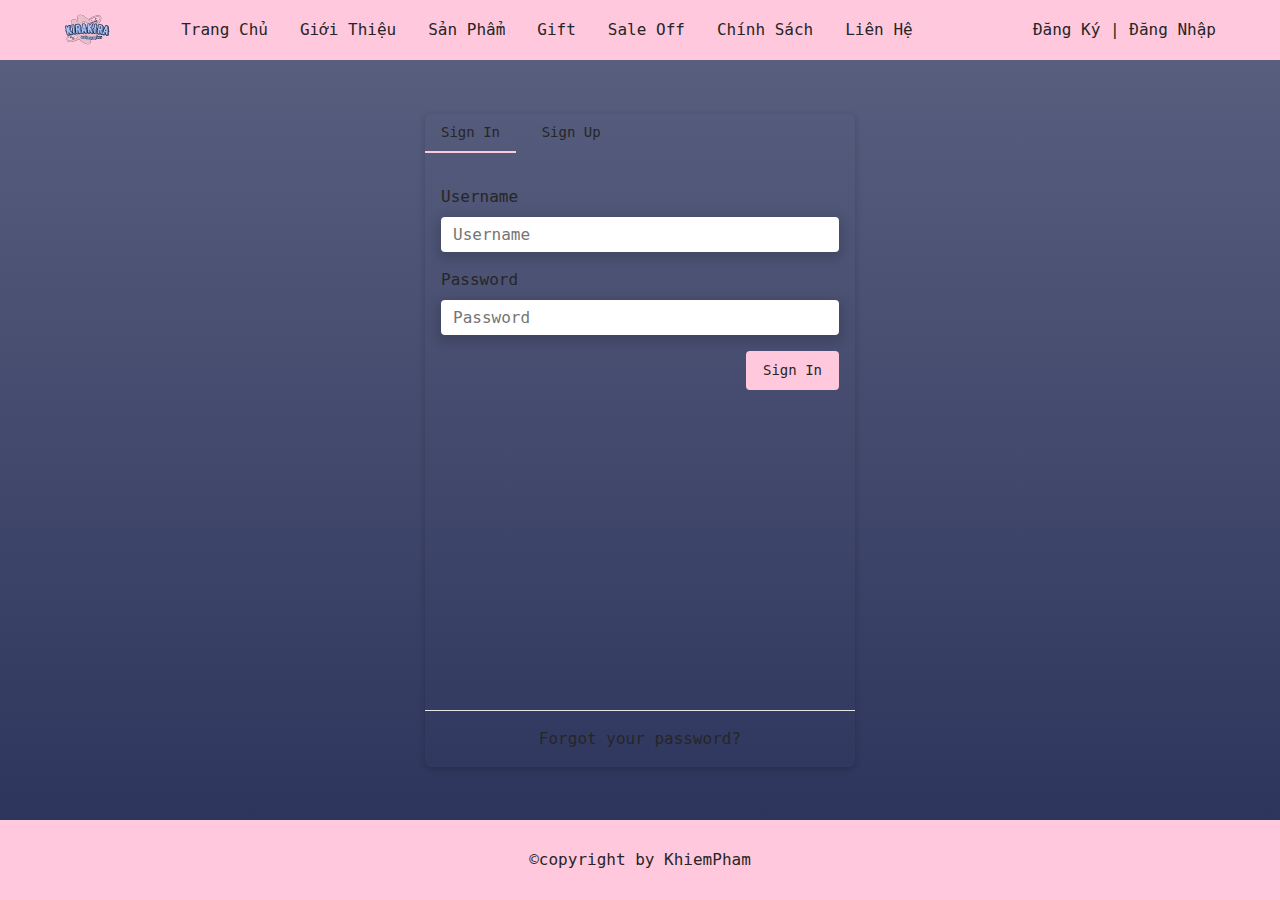
==== account.html @ 38f3d6b7 "Login page" ====
<!DOCTYPE html>
<html lang="en">
  <head>
    <meta charset="UTF-8" />
    <meta name="viewport" content="width=device-width, initial-scale=1.0" />
    <title>Kira Kira - Account</title>
    <link rel="icon" type="image/x-icon" href="assets/images/logo.ico" />
    <link
      rel="stylesheet"
      href="https://cdnjs.cloudflare.com/ajax/libs/font-awesome/6.6.0/css/all.min.css"
      integrity="sha512-Kc323vGBEqzTmouAECnVceyQqyqdsSiqLQISBL29aUW4U/M7pSPA/gEUZQqv1cwx4OnYxTxve5UMg5GT6L4JJg=="
      crossorigin="anonymous"
      referrerpolicy="no-referrer"
    />
    <link rel="stylesheet" href="styles/shared/layout.css" />
    <link rel="stylesheet" href="styles/account.css" />
  </head>
  <body>
    <div class="app">
      <header>
        <div class="container">
          <div class="header-container">
            <div class="main-logo">
              <a href="/">
                <img src="assets/images/logo.svg" alt="logo" />
              </a>
            </div>
            <nav>
              <ul class="menu">
                <li class="menu-item">
                  <a href="#1">
                    <i class="fa-solid fa-house"></i>
                    Trang chủ
                  </a>
                </li>
                <li class="menu-item"><a href="#2">Giới thiệu</a></li>
                <li class="menu-item">
                  <a href="./products.html">
                    Sản phẩm
                    <i class="fa-solid fa-chevron-down"></i>
                  </a>
                  <ul class="submenu">
                    <li><a href="#">Sản phẩm 1</a></li>
                    <li><a href="#">Sản phẩm 2</a></li>
                    <li><a href="#">Sản phẩm 3</a></li>
                  </ul>
                </li>
                <li class="menu-item">
                  <a href="#4">
                    <i class="fa-solid fa-gift"></i>
                    gift
                    <i class="fa-solid fa-chevron-down"></i>
                  </a>
                  <ul class="submenu">
                    <li><a href="#">Gift 1</a></li>
                    <li><a href="#">Gift 2</a></li>
                    <li><a href="#">Gift 3</a></li>
                  </ul>
                </li>
                <li class="menu-item"><a href="#5">Sale off</a></li>
                <li class="menu-item"><a href="#5">Chính sách</a></li>
                <li class="menu-item"><a href="#5">Liên hệ</a></li>
              </ul>
            </nav>
            <div class="header-right">
              <div class="control-box">
                <div class="search-box">
                  <button class="icon search-icon" aria-label="Search">
                    <i class="fa-solid fa-magnifying-glass"></i>
                  </button>
                  <input
                    id="search-input"
                    name="search-input"
                    class="animation-fade-top"
                    type="text"
                    placeholder="Tìm kiếm"
                  />
                </div>
                <button id="mini-cart" class="icon" aria-label="Cart">
                  <a href="/cart.html">
                    <i class="fa-solid fa-cart-shopping"></i>
                  </a>
                </button>
                <div class="account">
                  <a href="/register.html">Đăng ký</a>
                  |
                  <a href="/account.html">Đăng nhập</a>
                </div>
                <!-- <div class="account">
                  <a href="/profile.html" class="profile-btn">
                    <i class="fa-solid fa-user"></i>
                    <span>Tài Khoản</span>
                  </a>
                </div> -->
              </div>
            </div>
          </div>
        </div>
      </header>
      <main>
        <div class="main-container account-page">
          <div class="container">
            <div class="account-container">
              <div class="account-wrapper">
                <div class="account-nav">
                  <ul class="account-links">
                    <li class="account-link-item active"><a class="nav-btn btn btn-text btn-signin">Sign in</a></li>
                    <li class="account-link-item"><a class="nav-btn btn btn-text btn-signup">Sign up</a></li>
                  </ul>
                </div>
                <div class="account-body">
                  <form class="account-form signin-form active" action="" method="post" name="form">
                    <div class="form-row">
                      <div class="form-item">
                        <label for="username">Username</label>
                        <input class="form-styling" type="text" name="username" placeholder="Username" />
                      </div>
                    </div>
                    <div class="form-row">
                      <div class="form-item">
                        <label for="password">Password</label>
                        <input class="form-styling" type="text" name="password" placeholder="Password" />
                      </div>
                    </div>
                    <div class="form-control">
                      <div class="btn btn-primary btn-animate">
                        <a class="btn-signin">Sign in</a>
                      </div>
                    </div>
                  </form>

                  <form class="account-form signup-form" action="" method="post" name="form">
                    <div class="form-row">
                      <div class="form-item">
                        <label for="fullName">Full Name</label>
                        <input class="form-styling" type="text" name="fullName" placeholder="Full Name" />
                      </div>
                      <div class="form-item">
                        <label for="email">Email</label>
                        <input class="form-styling" type="text" name="email" placeholder="Email" />
                      </div>
                    </div>
                    <div class="form-row">
                      <div class="form-item">
                        <label for="password">Password</label>
                        <input class="form-styling" type="text" name="password" placeholder="Password" />
                      </div>
                    </div>
                    <div class="form-row">
                      <div class="form-item">
                        <label for="confirm-password">Confirm Password</label>
                        <input
                          class="form-styling"
                          type="text"
                          name="confirm-password"
                          placeholder="Confirm Password"
                        />
                      </div>
                    </div>
                    <div class="form-control">
                      <div class="btn btn-primary btn-animate">
                        <a class="btn-signup">Sign Up</a>
                      </div>
                    </div>
                  </form>
                </div>

                <div class="account-forgot">
                  <a href="#">Forgot your password?</a>
                </div>
              </div>
            </div>
          </div>
        </div>
      </main>
      <footer>
        <div class="container">
          <div class="footer-container">
            <p>&copy;copyright by KhiemPham</p>
          </div>
        </div>
      </footer>
    </div>
  </body>
  <script>
    document.addEventListener("DOMContentLoaded", function () {
      const navBtns = document.querySelectorAll(".nav-btn");
      const signInBtn = document.querySelector(".btn-signin");
      const signUpBtn = document.querySelector(".btn-signup");
      const accountForm = document.querySelector(".account-form");
      const signInForm = document.querySelector(".signin-form");
      const signUpForm = document.querySelector(".signup-form");

      console.log(navBtns);
      console.log(signUpBtn.parentElement);
      console.log(signInBtn);
      console.log(signInForm);
      console.log(signUpForm);

      signInBtn.addEventListener("click", function () {
        signInBtn.parentElement.classList.add("active");
        signUpBtn.parentElement.classList.remove("active");
        signInForm.classList.add("active");
        signUpForm.classList.remove("active");

        signInForm.classList.remove("signin-form-left");
        signUpForm.classList.remove("signup-form-left");
      });

      signUpBtn.addEventListener("click", function () {
        signInBtn.parentElement.classList.remove("active");
        signUpBtn.parentElement.classList.add("active");
        signInForm.classList.remove("active");
        signUpForm.classList.add("active");

        signInForm.classList.add("signin-form-left");
        signUpForm.classList.add("signup-form-left");
      });

      // document.querySelector(".nav-btn").addEventListener("click", function () {
      //   document.querySelector(".signin-form").classList.toggle("signin-form-left");
      //   document.querySelector(".signup-form").classList.toggle("signup-form-left");
      //   document.querySelector(".signup-inactive").classList.toggle("signup-active");
      //   document.querySelector(".signin-active").classList.toggle("signin-inactive");
      //   document.querySelector(".forgot").classList.toggle("forgot-left");
      //   this.classList.remove("idle");
      //   this.classList.add("active");
      // });

      // document.querySelector(".btn-signup").addEventListener("click", function () {
      //   document.querySelector(".nav").classList.toggle("nav-up");
      //   document.querySelector(".signup-form-left").classList.toggle("signup-form-down");
      //   document.querySelector(".success").classList.toggle("success-left");
      // });

      // document.querySelector(".btn-signin").addEventListener("click", function () {
      //   document.querySelector(".btn-animate").classList.toggle("btn-animate-grow");
      // });
    });
  </script>
</html>
---- styles/shared/layout.css ----
@import url(./base.css);

* {
  --header-height: 60px;
  --footer-height: 80px;
  --dropdown-radius: 8px;
}

.app {
  display: grid;
  grid-template-rows: var(--header-height) auto var(--footer-height);
  grid-template-areas:
    "header"
    "main"
    "footer";
  overflow: hidden;
}

header {
  grid-area: header;
  background-color: var(--primary-color);
  color: #262626;
}

main {
  grid-area: main;
  min-height: calc(100vh - 60px - 80px);
}

footer {
  grid-area: footer;
  background-color: var(--primary-color);
  color: #262626;
}

.header-container {
  height: var(--header-height);
  display: flex;
  align-items: center;
  justify-content: space-between;
}

.main-logo {
  height: 100%;
}
.main-logo a,
.main-logo img {
  width: auto;
  height: 100%;
}

/* Nav */
nav {}

nav ul.menu {
  display: flex;
  justify-content: flex-start;
  align-items: center;
  text-transform: capitalize;
}

nav ul.menu > li {
  position: relative;
}

nav ul.menu > li > a {
  display: inline-block;
  padding: 18px 16px;
}

nav ul.menu > li > a:hover {
  background-color: var(--secondary-color);
}

nav ul.menu > li > .submenu {
  display: none;
  position: absolute;
  top: 100%;
  left: 0;
  z-index: 1;
  width: 100%;
  min-width: 200px;
  background-color: #f9f9f9;
  border-width: 1px;
  border-radius: var(--border-radius);
  box-shadow: var(--box-shadow);
  padding: 4px 0;
}

nav ul.menu > li > a:hover + .submenu,
nav ul.menu > li > a + .submenu:hover {
  display: block;
}

nav ul.menu > li > .submenu > li > a {
  padding: 8px 12px;
  width: 100%;
}

nav ul.menu > li > .submenu > li > a:hover {
  background-color: var(--secondary-color);
}

.header-right .control-box {
  display: flex;
  align-items: center;
  justify-content: flex-end;
  gap: 8px;
  text-transform: capitalize;
}

.header-right .control-box .account {
  padding-inline: 8px;
}

.header-right .control-box .search-box {
  position: relative;
}

.control-box .search-box input {
  position: absolute;
  top: 100%;
  left: 0;
  z-index: 1;
  display: none;
}

.control-box .search-box .search-icon:hover + input,
.control-box .search-box input:hover {
  display: block;
}

.main-container {}

/* Footer */
.footer-container {
  display: flex;
  align-items: center;
  justify-content: center;
  height: 100%;
}

.breadcrumb-container {
  margin-top: 16px;
  padding: 16px 0;
}

ol.breadcrumb {
  display: flex;
  justify-content: flex-start;
  align-items: center;
  text-transform: capitalize;
}

.breadcrumb .breadcrumb-item.active {
  color: var(--text-highlight);
}

.breadcrumb .breadcrumb-item + .breadcrumb-item::before {
  display: inline-block;
  padding-right: 0.5rem;
  padding-left: 0.5rem;
  color: #6c757d;
  content: "/";
}
---- styles/account.css ----
.account-page {
  background: linear-gradient(rgba(35, 43, 85, 0.75), rgba(35, 43, 85, 0.95)),
    url(https://dl.dropboxusercontent.com/u/22006283/preview/codepen/clouds-cloudy-forest-mountain.jpg) no-repeat center
      center;
  height: 100%;
}

.account-container {
  height: 100%;
  display: flex;
  align-items: center;
}

.account-wrapper {
  width: 430px;
  margin-inline: auto;
  /* border-top: solid 1px rgba(255, 255, 255, 0.5); */
  border-radius: 5px;
  box-shadow: 0px 2px 7px rgba(0, 0, 0, 0.2);
  overflow: hidden;
  transition: all 0.5s ease;
}

.account-nav {
  user-select: none;
}

.account-nav ul.account-links .account-link-item {
  display: inline-block;
}

.account-link-item.active {
  border-bottom: 2px solid var(--primary-color);
}

.nav-up {
  transform: translateY(-100px);
  opacity: 0;
}

.account-body {
  padding: 32px 16px;
}

.account-form {
  /* display: none; */
}

.account-form.active {
  /* display: block; */
}

.signin-form {
  transition: opacity 0.5s ease, transform 0.5s ease;
}

.signin-form-left {
  transform: translateX(-400px);
  opacity: 0;
}

.signup-form {
  position: relative;
  /* top: -205px; */
  left: 400px;
  opacity: 0;
  transition: all 0.5s ease;
}

.signup-form-left {
  transform: translateX(-399px);
  opacity: 1;
}

.account-forgot {
  border-top: 1px solid var(--separation-color);
  text-align: center;
  padding: 16px;
}

.btn-animate-grow {
  position: relative;
  left: -55px;
  top: -420px;
  color: rgba(255,255,255,0);
  background-color: rgba(255,255,255,1);
}
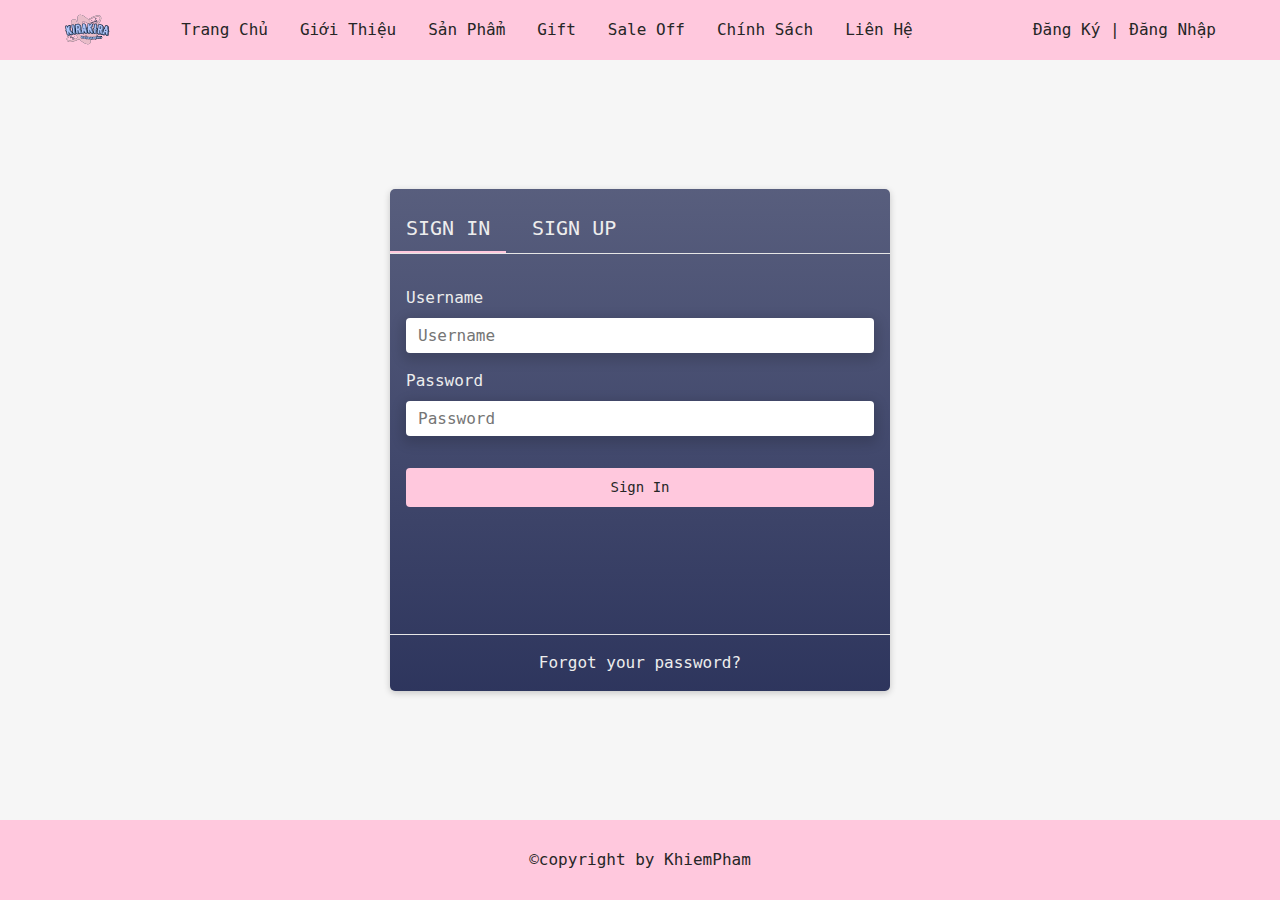
==== commit 2bb1ad1f: "create purchase history page" ====
--- a/account.html
+++ b/account.html
@@ -123,7 +123,7 @@
                       </div>
                     </div>
                     <div class="form-control">
-                      <div class="btn btn-primary btn-animate">
+                      <div class="btn btn-primary btn-animate w-full">
                         <a class="btn-signin">Sign in</a>
                       </div>
                     </div>
@@ -158,7 +158,7 @@
                       </div>
                     </div>
                     <div class="form-control">
-                      <div class="btn btn-primary btn-animate">
+                      <div class="btn btn-primary btn-animate w-full">
                         <a class="btn-signup">Sign Up</a>
                       </div>
                     </div>
--- a/styles/shared/layout.css
+++ b/styles/shared/layout.css
@@ -107,6 +107,7 @@
   justify-content: flex-end;
   gap: 8px;
   text-transform: capitalize;
+  position: relative;
 }
 
 .header-right .control-box .account {
@@ -114,7 +115,6 @@
 }
 
 .header-right .control-box .search-box {
-  position: relative;
 }
 
 .control-box .search-box input {
--- a/styles/account.css
+++ b/styles/account.css
@@ -1,19 +1,22 @@
 .account-page {
-  background: linear-gradient(rgba(35, 43, 85, 0.75), rgba(35, 43, 85, 0.95)),
-    url(https://dl.dropboxusercontent.com/u/22006283/preview/codepen/clouds-cloudy-forest-mountain.jpg) no-repeat center
-      center;
   height: 100%;
 }
 
 .account-container {
+  --content-color: #ededed;
+
   height: 100%;
   display: flex;
   align-items: center;
+  color: var(--content-color);
 }
 
 .account-wrapper {
-  width: 430px;
+  width: 500px;
   margin-inline: auto;
+  background: linear-gradient(rgba(35, 43, 85, 0.75), rgba(35, 43, 85, 0.95)),
+    url(https://dl.dropboxusercontent.com/u/22006283/preview/codepen/clouds-cloudy-forest-mountain.jpg) no-repeat center
+      center;
   /* border-top: solid 1px rgba(255, 255, 255, 0.5); */
   border-radius: 5px;
   box-shadow: 0px 2px 7px rgba(0, 0, 0, 0.2);
@@ -23,31 +26,30 @@
 
 .account-nav {
   user-select: none;
+  padding-top: 16px;
+  border-bottom: 1px solid var(--separation-color);
 }
 
 .account-nav ul.account-links .account-link-item {
   display: inline-block;
 }
 
+.account-nav ul.account-links .account-link-item a {
+  font-size: 1.25rem;
+  text-transform: uppercase;
+}
+
 .account-link-item.active {
   border-bottom: 2px solid var(--primary-color);
 }
 
-.nav-up {
-  transform: translateY(-100px);
-  opacity: 0;
+.account-body {
+  padding: 32px 16px;
+  max-height: 380px;
 }
 
-.account-body {
-  padding: 32px 16px;
-}
-
-.account-form {
-  /* display: none; */
-}
-
-.account-form.active {
-  /* display: block; */
+.account-form .form-control {
+  margin-top: 32px;
 }
 
 .signin-form {
@@ -61,7 +63,7 @@
 
 .signup-form {
   position: relative;
-  /* top: -205px; */
+  top: -221px;
   left: 400px;
   opacity: 0;
   transition: all 0.5s ease;
@@ -82,6 +84,6 @@
   position: relative;
   left: -55px;
   top: -420px;
-  color: rgba(255,255,255,0);
-  background-color: rgba(255,255,255,1);
-}+  color: rgba(255, 255, 255, 0);
+  background-color: rgba(255, 255, 255, 1);
+}
